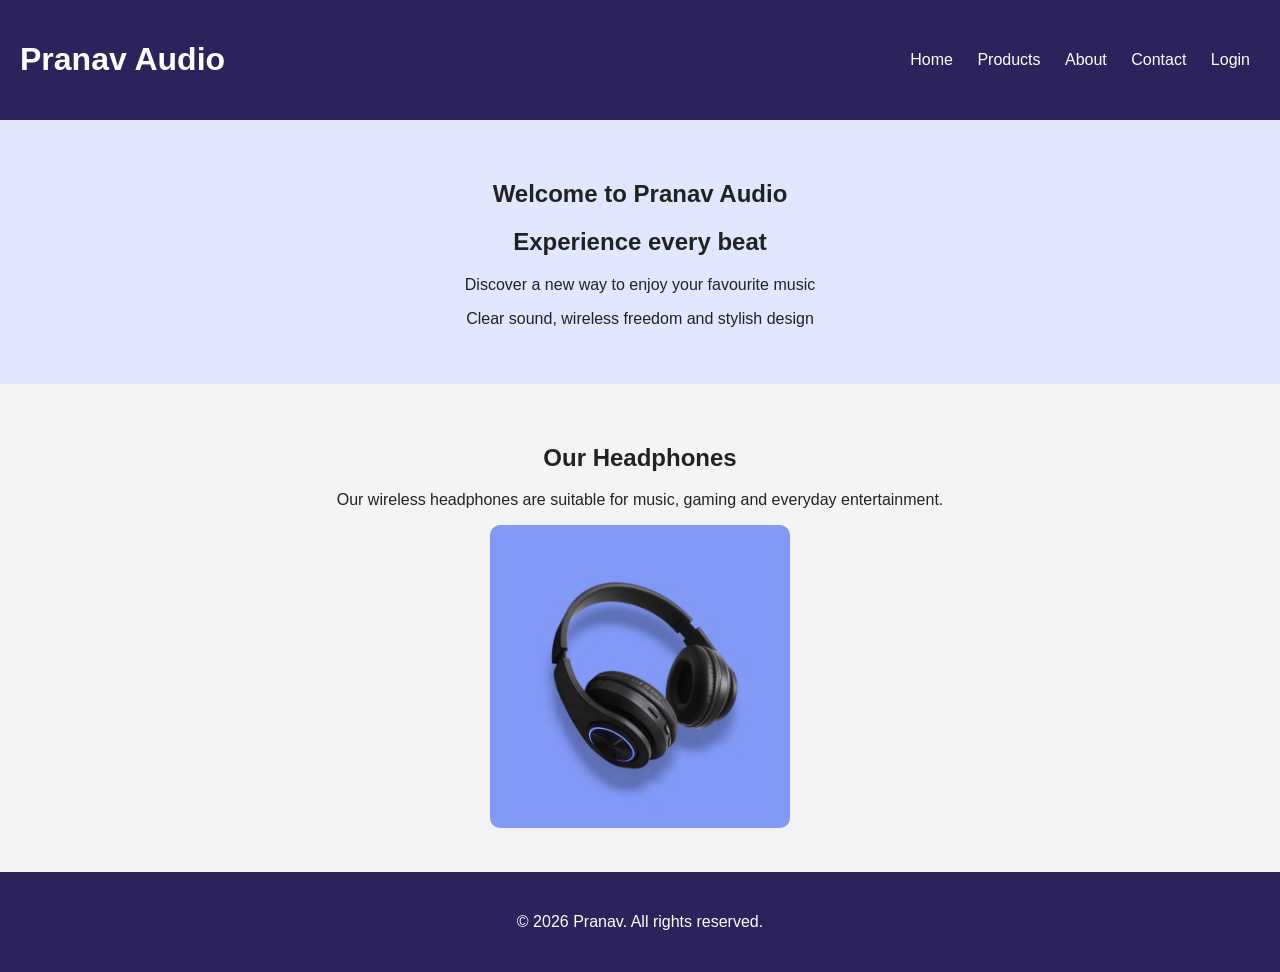
==== index.html @ 46b1a455 "Add files via upload" ====
<!DOCTYPE html>
<html>
<head>
    <title>Wireless Headphones</title>
    <link rel="stylesheet" href="style.css">
</head>

<body>

    <header>
        <h1>Pranav Audio</h1>

        <nav>
            <a href="index.html">Home</a>
            <a href="products.html">Products</a>
            <a href="about.html">About</a>
            <a href="contact.html">Contact</a>
            <a href>Login</a>
        </nav>
    </header>

    <section class="hero">
        <h1>Welcome to Pranav Audio</h1>
        <h2>Experience every beat</h2>
        <p>Discover a new way to enjoy your favourite music</p>

        <p>Clear sound, wireless freedom and stylish design</p>

    </section>

    <section>
        <h1>Our Headphones</h1>

        <p>
            Our wireless headphones are suitable for music,
            gaming and everyday entertainment.
        </p>

     <img src="headphones.jpg" alt="Wireless Headphones">
      
    </section>

<footer>
    <p>&copy; 2026 Pranav. All rights reserved.</p>
</footer>

</body>
</html>
---- style.css ----
body {
    font-family: Arial, sans-serif;
    margin: 0;
    background-color: #f4f4f4;
    color: #222;
}

header {
    background-color: #2d225b;
    color: white;
    padding: 20px;
    display: flex;
    justify-content: space-between;
    align-items: center;
    flex-wrap: wrap;
}

nav a {
    color: white;
    text-decoration: none;
    margin: 10px;
}


button,
.button {
    background-color: #2563eb;
    color: white;
    padding: 10px 18px;
    border: none;
    border-radius: 5px;
    text-decoration: none;
    cursor: pointer;
}


section {
    padding: 40px 20px;
    text-align: center;
}

.hero {
    background-color: #e0e7ff;
}


img {
    width: 300px;
    max-width: 100%;
    border-radius: 10px;
}


.features {
    display: grid;
    grid-template-columns: repeat(2, 1fr);
    gap: 20px;
}

.card {
    background-color: white;
    padding: 20px;
    margin: 10px;
    border-radius: 10px;
}


input,
textarea {
    width: 80%;
    max-width: 400px;
    padding: 10px;
    border: 1px solid #ccc;
    border-radius: 5px;
    font-family: Arial, sans-serif;
}

textarea {
    height: 100px;
}


footer {
    background-color: #2d225b;
    color: white;
    padding: 25px;
    text-align: center;
}

footer a {
    color: white;
}
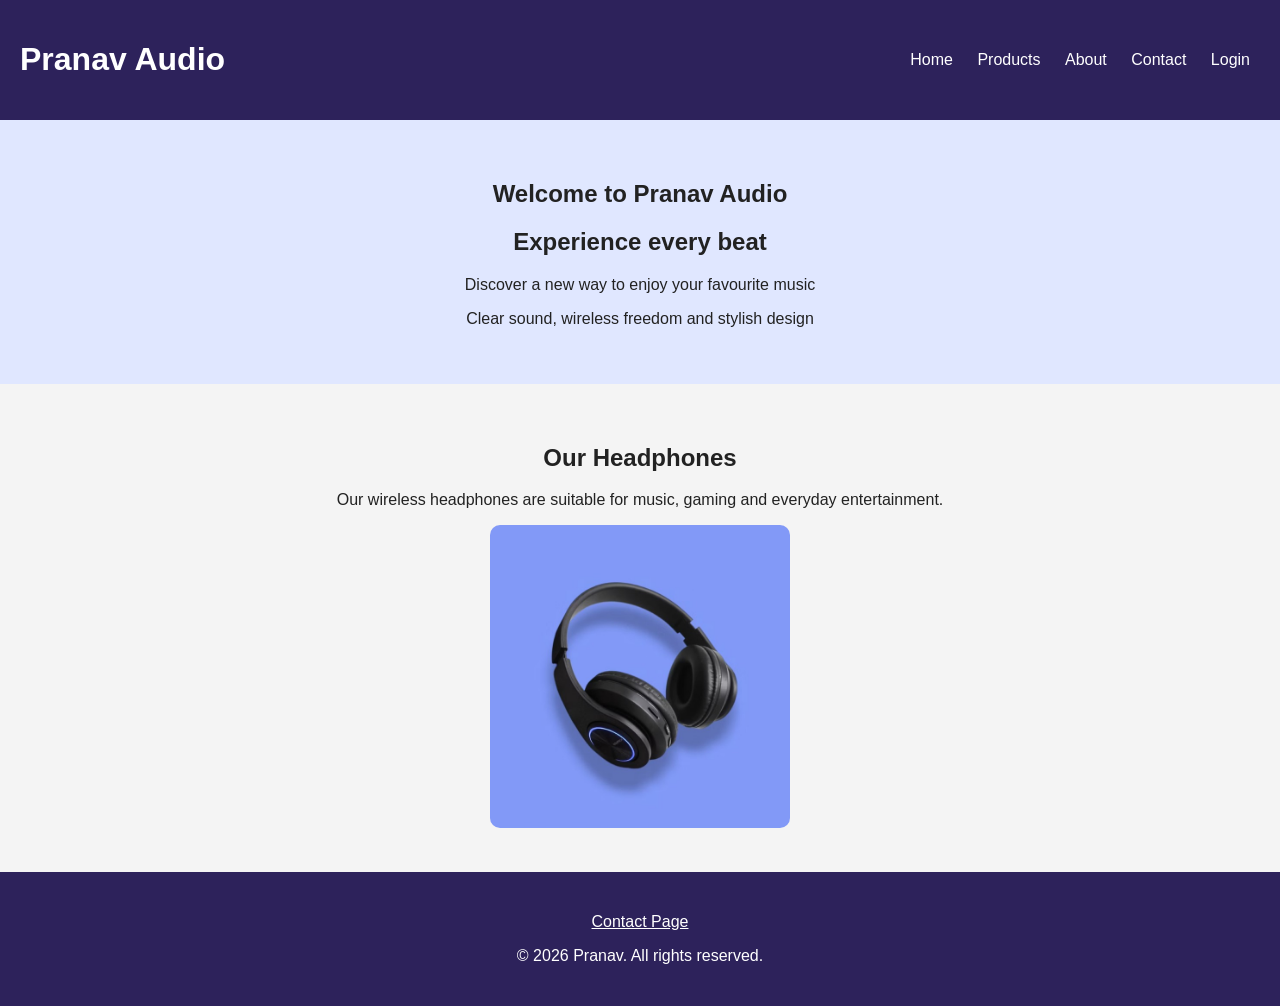
==== commit 53fac8e3: "Minor Project-2" ====
--- a/index.html
+++ b/index.html
@@ -1,48 +1,51 @@
-<!DOCTYPE html>
-<html>
-<head>
-    <title>Wireless Headphones</title>
-    <link rel="stylesheet" href="style.css">
-</head>
-
-<body>
-
-    <header>
-        <h1>Pranav Audio</h1>
-
-        <nav>
-            <a href="index.html">Home</a>
-            <a href="products.html">Products</a>
-            <a href="about.html">About</a>
-            <a href="contact.html">Contact</a>
-            <a href>Login</a>
-        </nav>
-    </header>
-
-    <section class="hero">
-        <h1>Welcome to Pranav Audio</h1>
-        <h2>Experience every beat</h2>
-        <p>Discover a new way to enjoy your favourite music</p>
-
-        <p>Clear sound, wireless freedom and stylish design</p>
-
-    </section>
-
-    <section>
-        <h1>Our Headphones</h1>
-
-        <p>
-            Our wireless headphones are suitable for music,
-            gaming and everyday entertainment.
-        </p>
-
-     <img src="headphones.jpg" alt="Wireless Headphones">
-      
-    </section>
-
-<footer>
-    <p>&copy; 2026 Pranav. All rights reserved.</p>
-</footer>
-
-</body>
+<!DOCTYPE html>
+<html>
+<head>
+    <title>Wireless Headphones</title>
+    <link rel="stylesheet" href="style.css">
+</head>
+
+<body>
+
+    <header>
+        <h1>Pranav Audio</h1>
+
+        <nav>
+            <a href="index.html">Home</a>
+            <a href="products.html">Products</a>
+            <a href="about.html">About</a>
+            <a href="contact.html">Contact</a>
+            <a href>Login</a>
+        </nav>
+    </header>
+
+    <section class="hero">
+        <h1>Welcome to Pranav Audio</h1>
+        <h2>Experience every beat</h2>
+        <p>Discover a new way to enjoy your favourite music</p>
+
+        <p>Clear sound, wireless freedom and stylish design</p>
+
+    </section>
+
+    <section>
+        <h1>Our Headphones</h1>
+
+        <p>
+            Our wireless headphones are suitable for music,
+            gaming and everyday entertainment.
+        </p>
+
+     <img src="headphones.jpg" alt="Wireless Headphones">
+      
+    </section>
+
+<footer>
+     <p>
+        <a href="contact.html">Contact Page</a>
+    </p>
+    <p>&copy; 2026 Pranav. All rights reserved.</p>
+</footer>
+
+</body>
 </html>
--- a/style.css
+++ b/style.css
@@ -1,92 +1,92 @@
-body {
-    font-family: Arial, sans-serif;
-    margin: 0;
-    background-color: #f4f4f4;
-    color: #222;
-}
-
-header {
-    background-color: #2d225b;
-    color: white;
-    padding: 20px;
-    display: flex;
-    justify-content: space-between;
-    align-items: center;
-    flex-wrap: wrap;
-}
-
-nav a {
-    color: white;
-    text-decoration: none;
-    margin: 10px;
-}
-
-
-button,
-.button {
-    background-color: #2563eb;
-    color: white;
-    padding: 10px 18px;
-    border: none;
-    border-radius: 5px;
-    text-decoration: none;
-    cursor: pointer;
-}
-
-
-section {
-    padding: 40px 20px;
-    text-align: center;
-}
-
-.hero {
-    background-color: #e0e7ff;
-}
-
-
-img {
-    width: 300px;
-    max-width: 100%;
-    border-radius: 10px;
-}
-
-
-.features {
-    display: grid;
-    grid-template-columns: repeat(2, 1fr);
-    gap: 20px;
-}
-
-.card {
-    background-color: white;
-    padding: 20px;
-    margin: 10px;
-    border-radius: 10px;
-}
-
-
-input,
-textarea {
-    width: 80%;
-    max-width: 400px;
-    padding: 10px;
-    border: 1px solid #ccc;
-    border-radius: 5px;
-    font-family: Arial, sans-serif;
-}
-
-textarea {
-    height: 100px;
-}
-
-
-footer {
-    background-color: #2d225b;
-    color: white;
-    padding: 25px;
-    text-align: center;
-}
-
-footer a {
-    color: white;
-}
+body {
+    font-family: Arial, sans-serif;
+    margin: 0;
+    background-color: #f4f4f4;
+    color: #222;
+}
+
+header {
+    background-color: #2d225b;
+    color: white;
+    padding: 20px;
+    display: flex;
+    justify-content: space-between;
+    align-items: center;
+    flex-wrap: wrap;
+}
+
+nav a {
+    color: white;
+    text-decoration: none;
+    margin: 10px;
+}
+
+
+button,
+.button {
+    background-color: #2563eb;
+    color: white;
+    padding: 10px 18px;
+    border: none;
+    border-radius: 5px;
+    text-decoration: none;
+    cursor: pointer;
+}
+
+
+section {
+    padding: 40px 20px;
+    text-align: center;
+}
+
+.hero {
+    background-color: #e0e7ff;
+}
+
+
+img {
+    width: 300px;
+    max-width: 100%;
+    border-radius: 10px;
+}
+
+
+.features {
+    display: grid;
+    grid-template-columns: repeat(2, 1fr);
+    gap: 20px;
+}
+
+.card {
+    background-color: white;
+    padding: 20px;
+    margin: 10px;
+    border-radius: 10px;
+}
+
+
+input,
+textarea {
+    width: 80%;
+    max-width: 400px;
+    padding: 10px;
+    border: 1px solid #ccc;
+    border-radius: 5px;
+    font-family: Arial, sans-serif;
+}
+
+textarea {
+    height: 100px;
+}
+
+
+footer {
+    background-color: #2d225b;
+    color: white;
+    padding: 25px;
+    text-align: center;
+}
+
+footer a {
+    color: white;
+}
